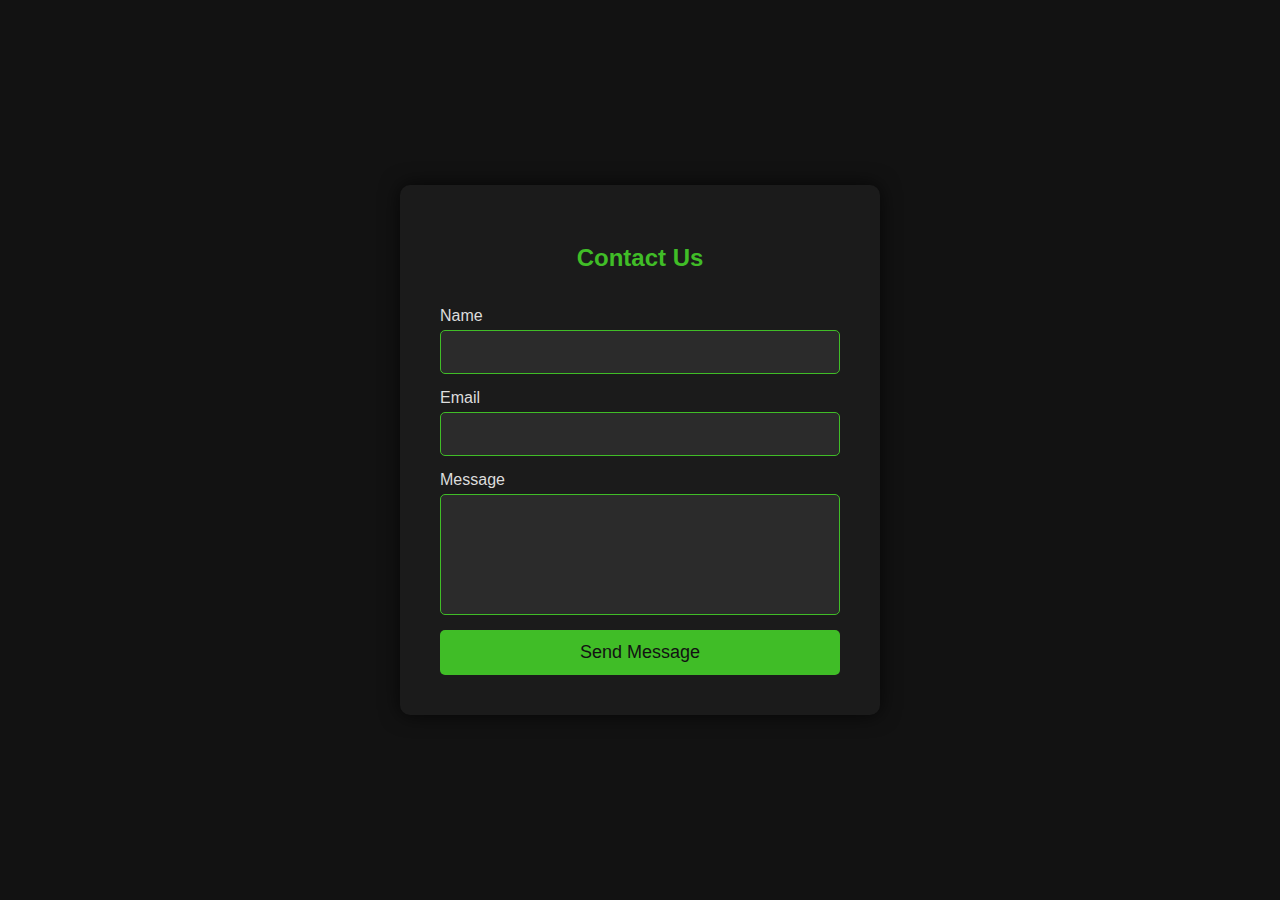
==== contact.html @ 3e8222ff "Create contact.html" ====
<!DOCTYPE html>
<html lang="en">
<head>
    <meta charset="UTF-8">
    <meta name="viewport" content="width=device-width, initial-scale=1.0">
    <title>Contact Form</title>
    <link rel="stylesheet" href="styles.css">
    <style>
    body {
    background-color: #121212;
    color: #fff;
    font-family: 'Helvetica Neue', Arial, sans-serif;
    display: flex;
    justify-content: center;
    align-items: center;
    height: 100vh;
    margin: 0;
}

.contact-form-container {
    background-color: #1b1b1b;
    padding: 40px;
    border-radius: 10px;
    box-shadow: 0 0 20px rgba(0, 0, 0, 0.7);
    width: 100%;
    max-width: 400px;
    margin: 0 20px;
}

.contact-form {
    display: flex;
    flex-direction: column;
    gap: 15px;
}

.contact-form h2 {
    margin-bottom: 20px;
    color: #40bd27;
    text-align: center;
    font-size: 24px;
}

.form-group {
    display: flex;
    flex-direction: column;
}

.form-group label {
    margin-bottom: 5px;
    color: #ddd;
    font-size: 16px;
}

.form-group input,
.form-group textarea {
    padding: 12px;
    border: 1px solid #40bd27;
    border-radius: 5px;
    background-color: #2b2b2b;
    color: #fff;
    font-size: 16px;
    resize: none;
    transition: border-color 0.3s;
}

.form-group input:focus,
.form-group textarea:focus {
    outline: none;
    border-color: #ddd;
}

button {
    padding: 12px;
    border: none;
    border-radius: 5px;
    background-color: #40bd27;
    color: #121212;
    font-size: 18px;
    cursor: pointer;
    transition: background-color 0.3s, transform 0.3s;
    align-self: center;
    width: 100%;
}

button:hover {
    background-color: #40bd27a1;
    transform: scale(1.05);
}

button:focus {
    outline: none;
    box-shadow: 0 0 10px #ddd;
}
 
    </style>
</head>
<body>
    <div class="contact-form-container">
        <form class="contact-form">
            <h2>Contact Us</h2>
            <div class="form-group">
                <label for="name">Name</label>
                <input type="text" id="name" name="name" required>
            </div>
            <div class="form-group">
                <label for="email">Email</label>
                <input type="email" id="email" name="email" required>
            </div>
            <div class="form-group">
                <label for="message">Message</label>
                <textarea id="message" name="message" rows="5" required></textarea>
            </div>
            <button type="submit">Send Message</button>
        </form>
    </div>
</body>
</html>
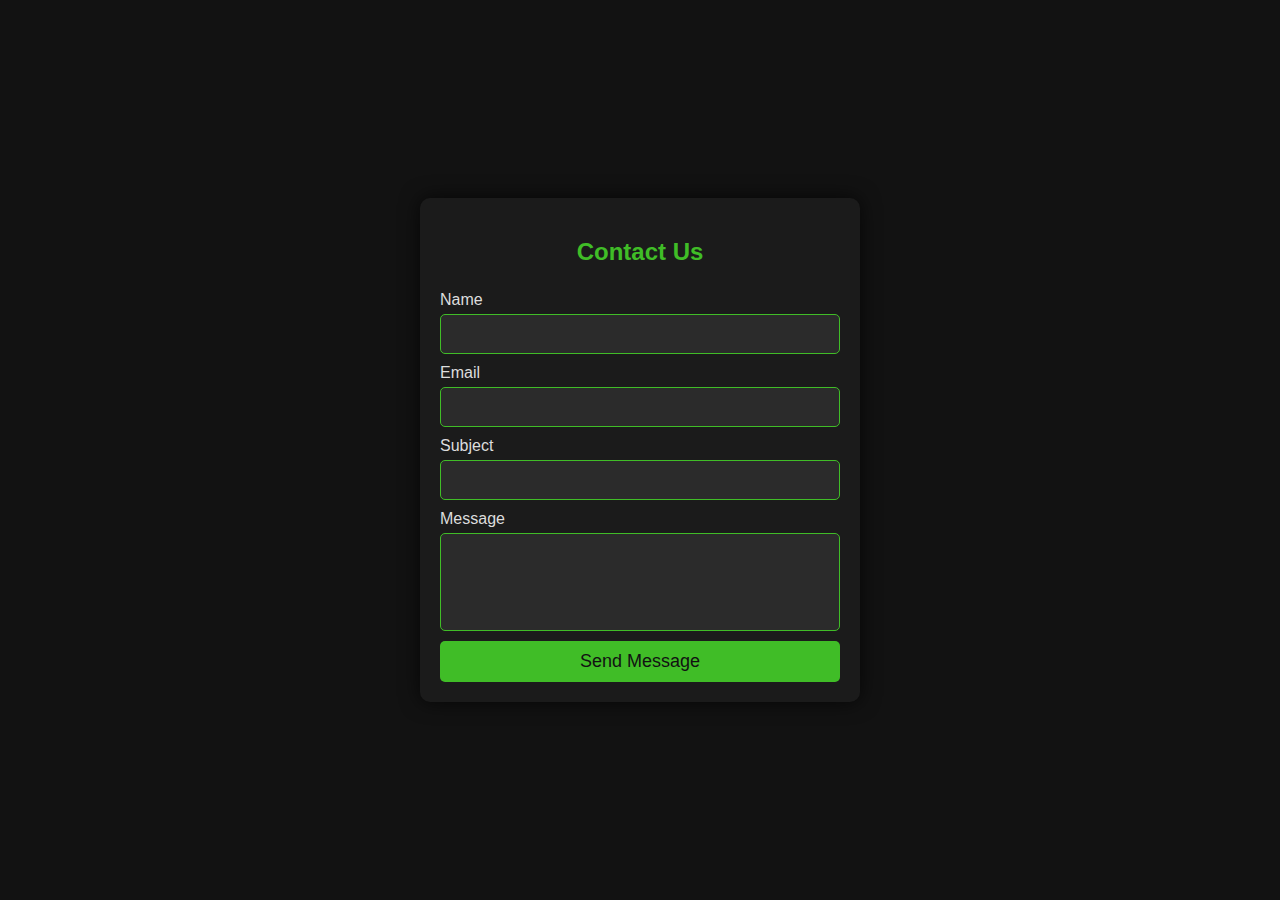
==== commit dbc62ea0: "Update contact.html" ====
--- a/contact.html
+++ b/contact.html
@@ -6,92 +6,91 @@
     <title>Contact Form</title>
     <link rel="stylesheet" href="styles.css">
     <style>
-    body {
-    background-color: #121212;
-    color: #fff;
-    font-family: 'Helvetica Neue', Arial, sans-serif;
-    display: flex;
-    justify-content: center;
-    align-items: center;
-    height: 100vh;
-    margin: 0;
-}
+        body {
+            background-color: #121212;
+            color: #fff;
+            font-family: 'Helvetica Neue', Arial, sans-serif;
+            display: flex;
+            justify-content: center;
+            align-items: center;
+            height: 100vh;
+            margin: 0;
+        }
 
-.contact-form-container {
-    background-color: #1b1b1b;
-    padding: 40px;
-    border-radius: 10px;
-    box-shadow: 0 0 20px rgba(0, 0, 0, 0.7);
-    width: 100%;
-    max-width: 400px;
-    margin: 0 20px;
-}
+        .contact-form-container {
+            background-color: #1b1b1b;
+            padding: 20px;
+            border-radius: 10px;
+            box-shadow: 0 0 20px rgba(0, 0, 0, 0.7);
+            width: 100%;
+            max-width: 400px;
+            margin: 0 20px;
+        }
 
-.contact-form {
-    display: flex;
-    flex-direction: column;
-    gap: 15px;
-}
+        .contact-form {
+            display: flex;
+            flex-direction: column;
+            gap: 10px;
+        }
 
-.contact-form h2 {
-    margin-bottom: 20px;
-    color: #40bd27;
-    text-align: center;
-    font-size: 24px;
-}
+        .contact-form h2 {
+            margin-bottom: 15px;
+            color: #40bd27;
+            text-align: center;
+            font-size: 24px;
+        }
 
-.form-group {
-    display: flex;
-    flex-direction: column;
-}
+        .form-group {
+            display: flex;
+            flex-direction: column;
+        }
 
-.form-group label {
-    margin-bottom: 5px;
-    color: #ddd;
-    font-size: 16px;
-}
+        .form-group label {
+            margin-bottom: 5px;
+            color: #ddd;
+            font-size: 16px;
+        }
 
-.form-group input,
-.form-group textarea {
-    padding: 12px;
-    border: 1px solid #40bd27;
-    border-radius: 5px;
-    background-color: #2b2b2b;
-    color: #fff;
-    font-size: 16px;
-    resize: none;
-    transition: border-color 0.3s;
-}
+        .form-group input,
+        .form-group textarea {
+            padding: 10px;
+            border: 1px solid #40bd27;
+            border-radius: 5px;
+            background-color: #2b2b2b;
+            color: #fff;
+            font-size: 16px;
+            resize: none;
+            transition: border-color 0.3s;
+        }
 
-.form-group input:focus,
-.form-group textarea:focus {
-    outline: none;
-    border-color: #ddd;
-}
+        .form-group input:focus,
+        .form-group textarea:focus {
+            outline: none;
+            border-color: #ddd;
+        }
 
-button {
-    padding: 12px;
-    border: none;
-    border-radius: 5px;
-    background-color: #40bd27;
-    color: #121212;
-    font-size: 18px;
-    cursor: pointer;
-    transition: background-color 0.3s, transform 0.3s;
-    align-self: center;
-    width: 100%;
-}
+        button {
+            padding: 10px;
+            border: none;
+            border-radius: 5px;
+            background-color: #40bd27;
+            color: #121212;
+            font-size: 18px;
+            cursor: pointer;
+            transition: background-color 0.3s, transform 0.3s;
+            align-self: center;
+            width: 100%;
+        }
 
-button:hover {
-    background-color: #40bd27a1;
-    transform: scale(1.05);
-}
+        button:hover {
+            background-color: #40bd27a1;
+            transform: scale(1.05);
+        }
 
-button:focus {
-    outline: none;
-    box-shadow: 0 0 10px #ddd;
-}
- 
+        button:focus {
+            outline: none;
+            box-shadow: 0 0 10px #ddd;
+        }
     </style>
 </head>
 <body>
@@ -107,8 +106,12 @@
                 <input type="email" id="email" name="email" required>
             </div>
             <div class="form-group">
+                <label for="subject">Subject</label>
+                <input type="text" id="subject" name="subject" required>
+            </div>
+            <div class="form-group">
                 <label for="message">Message</label>
-                <textarea id="message" name="message" rows="5" required></textarea>
+                <textarea id="message" name="message" rows="4" required></textarea>
             </div>
             <button type="submit">Send Message</button>
         </form>
